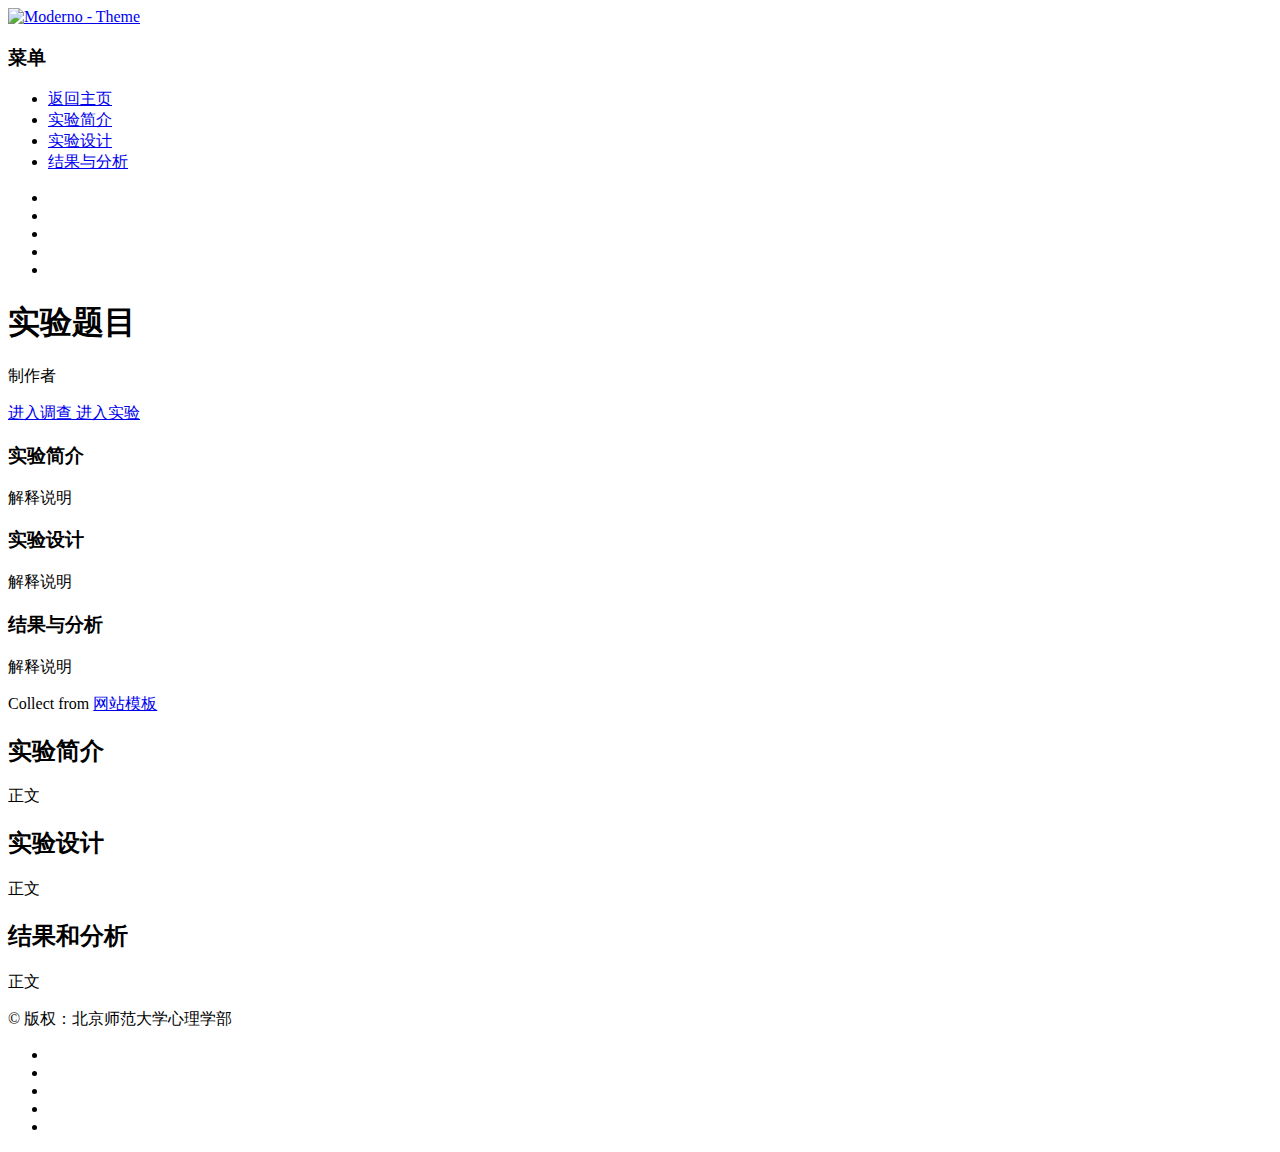
==== index.html @ a4812cb5 "Merge pull request #3 from bnu201611260210/master" ====
<!DOCTYPE html>

<html lang="en-us">
<head>
	<meta charset="utf-8">
	<meta name="viewport" content="width=device-width, initial-scale=1.0">
	<title>Moredno Html theme</title>

	<!-- Load fonts -->
	<link href='http://fonts.googleapis.com/css?family=Montserrat' rel='stylesheet' type='text/css'>
	<link href='http://fonts.googleapis.com/css?family=Lora' rel='stylesheet' type='text/css'>

	<!-- Load css styles -->
	<link rel="stylesheet" type="text/css" href="css/bootstrap.css" />
	<link rel="stylesheet" type="text/css" href="css/font-awesome.css" />
	<link rel="stylesheet" type="text/css" href="css/style.css" />

</head>
<body>
	<div class="jumbotron home home-fullscreen" id="home">
		<div class="mask"></div>
		<a href="#" class="logo">
			<img src="img/logo2.png" alt="Moderno - Theme">
		</a>
		<a href="" class="menu-toggle" id="nav-expander"><i class="fa fa-bars"></i></a>
		<!-- Offsite navigation -->
		<nav class="menu">
			<a href="#" class="close"><i class="fa fa-close"></i></a>
			<h3>菜单</h3>
			<ul class="nav">
				<li><a data-scroll href="#home">返回主页</a></li>
				<li><a data-scroll href="#services">实验简介</a></li>
				<li><a data-scroll href="#portfolio">实验设计</a></li>
				<li><a data-scroll href="#contact">结果与分析</a></li>
			</ul>
			<ul class="social-icons">
				<li><a href=""><i class="fa fa-facebook"></i></a></li>
				<li><a href=""><i class="fa fa-twitter"></i></a></li>
				<li><a href=""><i class="fa fa-dribbble"></i></a></li>
				<li><a href=""><i class="fa fa-behance"></i></a></li>
				<li><a href=""><i class="fa fa-pinterest"></i></a></li>
			</ul>
		</nav>
		<div class="container">
			<div class="header-info">
				<h1>实验题目</h1>
				<p>制作者</p>
				<a href="#" class="btn btn-primary">进入调查   </a>
				<a href="#" class="btn btn-primary">进入实验</a>
			</div>
		</div>
	</div>
	<!-- Services section start -->
	<section id="services">
		<div class="container">
			<div class="row">
				<div class="col-md-4">
					<div class="service-item">
						<div class="icon"><i class="fa fa-diamond"></i></div>
						<h3>实验简介</h3>
						<p>解释说明</p>
					</div>
				</div>
				<div class="col-md-4">
					<div class="service-item">
						<div class="icon"><i class="fa fa-gear"></i></div>
						<h3>实验设计</h3>
						<p>解释说明</p>
					</div>
				</div>
				<div class="col-md-4">
					<div class="service-item">
						<div class="icon"><i class="fa fa-life-ring"></i></div>
						<h3>结果与分析</h3>
						<p>解释说明</p>
					</div>
				</div>
			</div>
		</div>
	</section>
	<!-- Services section end -->
    <div class="copyrights">Collect from <a href="http://www.cssmoban.com/"  title="网站模板">网站模板</a></div>
	<!-- Portfolio section start -->
	<section id="portfolio" class="darker">
		<div class="container">
			<header>
				<h2>实验简介</h2>
				<p>正文</p>
			</header>
		</div>
	</section>
	<section id="portfolio" class="darker">
		<div class="container">
			<header>
				<h2>实验设计</h2>
				<p>正文</p>
			</header>
		</div>
	</section>
	<!-- Contact section start -->
	<section id="contact">
		<div class="container">
			<header>
				<h2>结果和分析</h2>
				<p>正文</p>
			</header>
		</div>
	</section>
	<!-- Contact section end -->
	<!-- Footer start -->
	<footer>
		<div class="container">
			<div class="row">
				<div class="col-md-8">
					<p>&copy; 版权：北京师范大学心理学部</a></p>
				</div>
				<div class="col-md-4">
					<ul class="social-icons">
						<li><a href=""><i class="fa fa-facebook"></i></a></li>
						<li><a href=""><i class="fa fa-twitter"></i></a></li>
						<li><a href=""><i class="fa fa-dribbble"></i></a></li>
						<li><a href=""><i class="fa fa-behance"></i></a></li>
						<li><a href=""><i class="fa fa-pinterest"></i></a></li>
					</ul>
				</div>
			</div>
		</div>
	</footer>
	<!-- Footer end  -->

	<!-- Load jQuery -->
	<script type="text/javascript" src="js/jquery-1.11.2.min.js"></script>

	<!-- Load Booststrap -->
	<script type="text/javascript" src="js/bootstrap.js"></script>

	<script type="text/javascript" src="js/smooth-scroll.js"></script>

	<!-- Load custom js for theme -->
	<script type="text/javascript" src="js/app.js"></script>
</body>
</html>
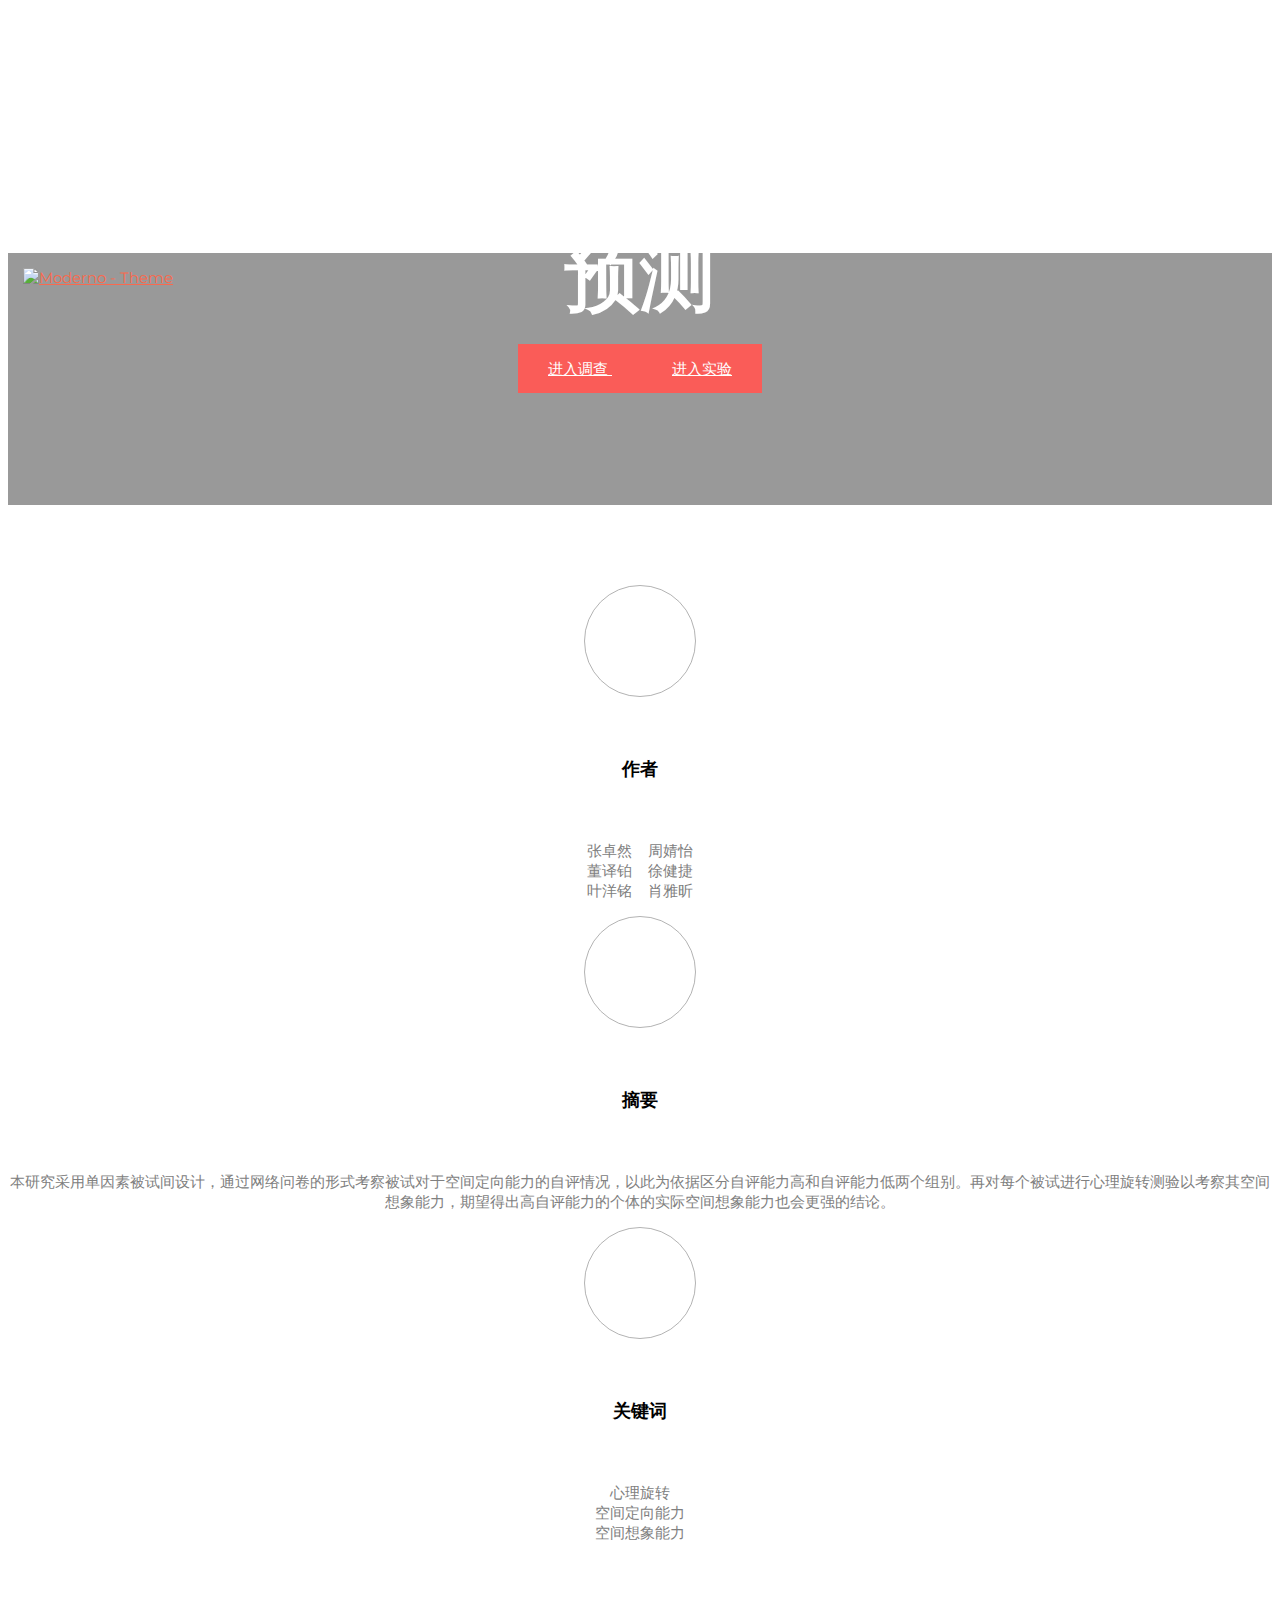
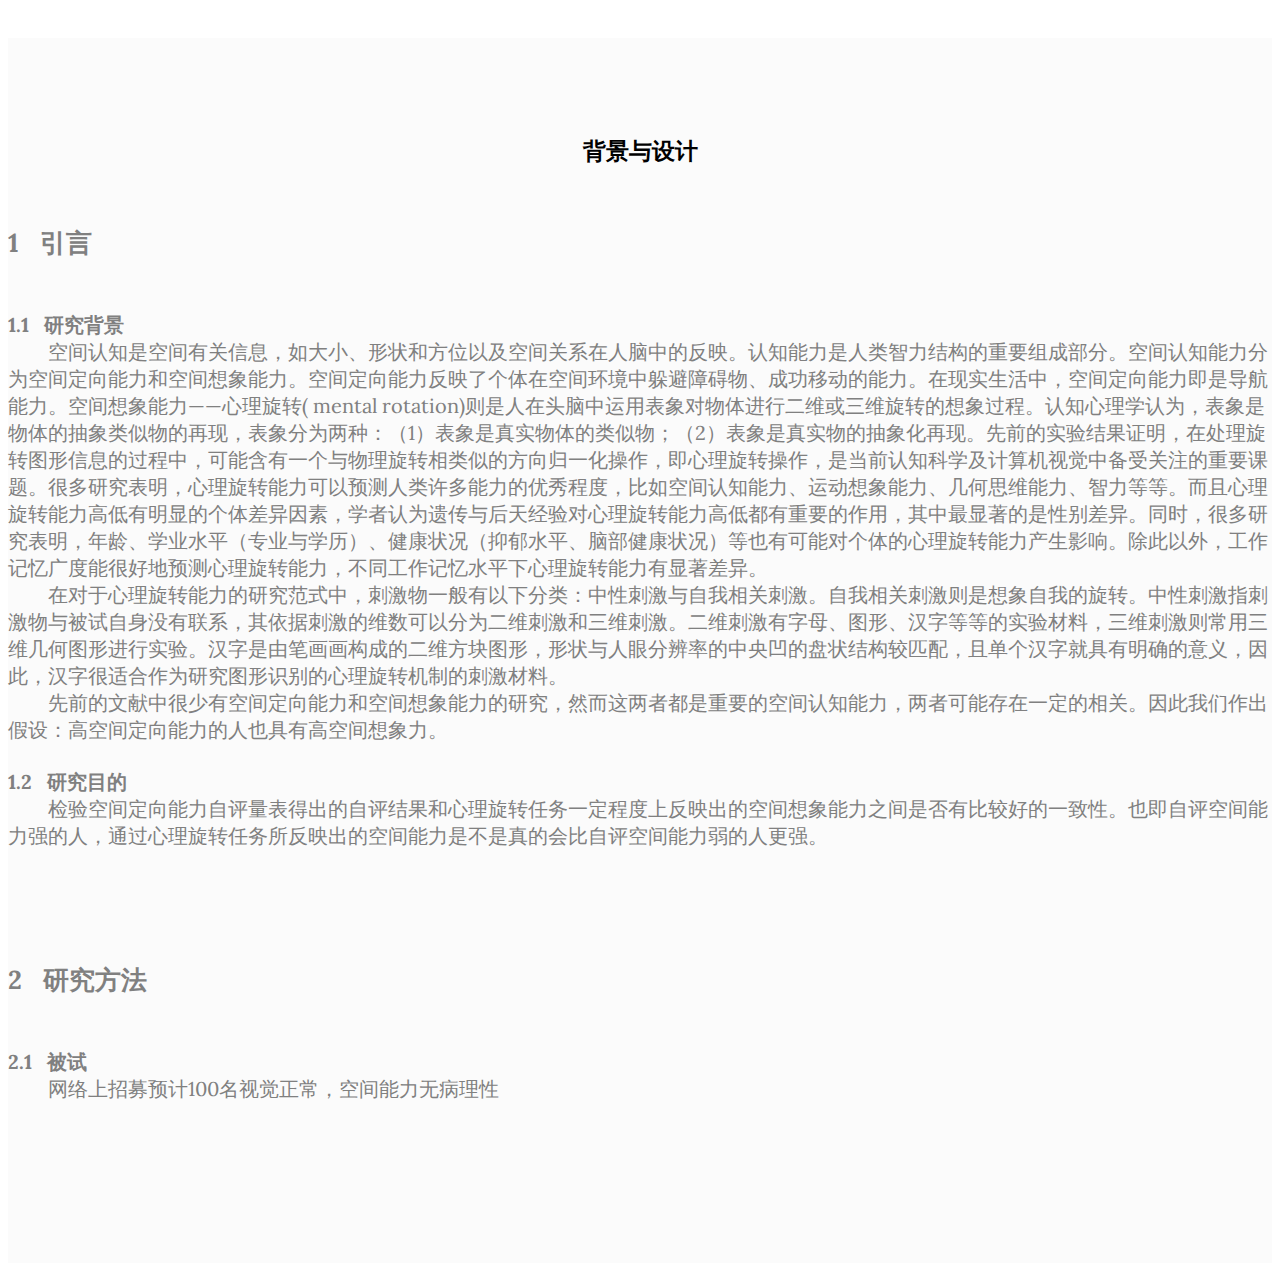
==== commit cc65c7de: "Update index.html" ====
--- a/index.html
+++ b/index.html
@@ -4,7 +4,7 @@
 <head>
 	<meta charset="utf-8">
 	<meta name="viewport" content="width=device-width, initial-scale=1.0">
-	<title>Moredno Html theme</title>
+	<title>空间定向能力自评对空间想象能力的预测</title>
 
 	<!-- Load fonts -->
 	<link href='http://fonts.googleapis.com/css?family=Montserrat' rel='stylesheet' type='text/css'>
@@ -29,8 +29,8 @@
 			<h3>菜单</h3>
 			<ul class="nav">
 				<li><a data-scroll href="#home">返回主页</a></li>
-				<li><a data-scroll href="#services">实验简介</a></li>
-				<li><a data-scroll href="#portfolio">实验设计</a></li>
+				<li><a data-scroll href="#services">基本信息</a></li>
+				<li><a data-scroll href="#portfolio">背景与设计</a></li>
 				<li><a data-scroll href="#contact">结果与分析</a></li>
 			</ul>
 			<ul class="social-icons">
@@ -43,10 +43,10 @@
 		</nav>
 		<div class="container">
 			<div class="header-info">
-				<h1>实验题目</h1>
-				<p>制作者</p>
-				<a href="#" class="btn btn-primary">进入调查   </a>
-				<a href="#" class="btn btn-primary">进入实验</a>
+				<h1>空间定向能力自评对空间想象能力的预测</h1>
+				<p></p>
+				<a href="https://bnupsych.asia.qualtrics.com/jfe/form/SV_4U7U4YOgWV1ZU0Z " class="btn btn-primary">进入调查   </a>
+				<a href="mentalrotationChinese1.9.iqx" class="btn btn-primary">进入实验</a>
 			</div>
 		</div>
 	</div>
@@ -57,22 +57,22 @@
 				<div class="col-md-4">
 					<div class="service-item">
 						<div class="icon"><i class="fa fa-diamond"></i></div>
-						<h3>实验简介</h3>
-						<p>解释说明</p>
+						<h3>作者</h3>
+						<p>张卓然 &nbsp;&nbsp;&nbsp;周婧怡</br>董译铂 &nbsp;&nbsp;&nbsp;徐健捷</br>叶洋铭 &nbsp;&nbsp;&nbsp;肖雅昕</p>
 					</div>
 				</div>
 				<div class="col-md-4">
 					<div class="service-item">
 						<div class="icon"><i class="fa fa-gear"></i></div>
-						<h3>实验设计</h3>
-						<p>解释说明</p>
+						<h3>摘要</h3>
+						<p>本研究采用单因素被试间设计，通过网络问卷的形式考察被试对于空间定向能力的自评情况，以此为依据区分自评能力高和自评能力低两个组别。再对每个被试进行心理旋转测验以考察其空间想象能力，期望得出高自评能力的个体的实际空间想象能力也会更强的结论。</p>
 					</div>
 				</div>
 				<div class="col-md-4">
 					<div class="service-item">
 						<div class="icon"><i class="fa fa-life-ring"></i></div>
-						<h3>结果与分析</h3>
-						<p>解释说明</p>
+						<h3>关键词</h3>
+						<p>心理旋转</br>空间定向能力</br>空间想象能力</p>
 					</div>
 				</div>
 			</div>
@@ -84,59 +84,18 @@
 	<section id="portfolio" class="darker">
 		<div class="container">
 			<header>
-				<h2>实验简介</h2>
-				<p>正文</p>
+				<h2>背景与设计</h2>
+				<p align=left style="font-size:26px"><strong><br/>1 &nbsp;&nbsp;引言</strong></br></p>
+				<p align=left style="font-size:20px"><strong><br/>1.1 &nbsp;&nbsp;研究背景</strong></br>
+					&nbsp;&nbsp;&nbsp;&nbsp;&nbsp;&nbsp;&nbsp;&nbsp;空间认知是空间有关信息，如大小、形状和方位以及空间关系在人脑中的反映。认知能力是人类智力结构的重要组成部分。空间认知能力分为空间定向能力和空间想象能力。空间定向能力反映了个体在空间环境中躲避障碍物、成功移动的能力。在现实生活中，空间定向能力即是导航能力。空间想象能力——心理旋转( mental rotation)则是人在头脑中运用表象对物体进行二维或三维旋转的想象过程。认知心理学认为，表象是物体的抽象类似物的再现，表象分为两种：（1）表象是真实物体的类似物；（2）表象是真实物的抽象化再现。先前的实验结果证明，在处理旋转图形信息的过程中，可能含有一个与物理旋转相类似的方向归一化操作，即心理旋转操作，是当前认知科学及计算机视觉中备受关注的重要课题。很多研究表明，心理旋转能力可以预测人类许多能力的优秀程度，比如空间认知能力、运动想象能力、几何思维能力、智力等等。而且心理旋转能力高低有明显的个体差异因素，学者认为遗传与后天经验对心理旋转能力高低都有重要的作用，其中最显著的是性别差异。同时，很多研究表明，年龄、学业水平（专业与学历）、健康状况（抑郁水平、脑部健康状况）等也有可能对个体的心理旋转能力产生影响。除此以外，工作记忆广度能很好地预测心理旋转能力，不同工作记忆水平下心理旋转能力有显著差异。</br>
+					&nbsp;&nbsp;&nbsp;&nbsp;&nbsp;&nbsp;&nbsp;&nbsp;在对于心理旋转能力的研究范式中，刺激物一般有以下分类：中性刺激与自我相关刺激。自我相关刺激则是想象自我的旋转。中性刺激指刺激物与被试自身没有联系，其依据刺激的维数可以分为二维刺激和三维刺激。二维刺激有字母、图形、汉字等等的实验材料，三维刺激则常用三维几何图形进行实验。汉字是由笔画画构成的二维方块图形，形状与人眼分辨率的中央凹的盘状结构较匹配，且单个汉字就具有明确的意义，因此，汉字很适合作为研究图形识别的心理旋转机制的刺激材料。</br>
+					&nbsp;&nbsp;&nbsp;&nbsp;&nbsp;&nbsp;&nbsp;&nbsp;先前的文献中很少有空间定向能力和空间想象能力的研究，然而这两者都是重要的空间认知能力，两者可能存在一定的相关。因此我们作出假设：高空间定向能力的人也具有高空间想象力。</br>
+					<strong><br/>1.2 &nbsp;&nbsp;研究目的</strong><br/>
+					&nbsp;&nbsp;&nbsp;&nbsp;&nbsp;&nbsp;&nbsp;&nbsp;检验空间定向能力自评量表得出的自评结果和心理旋转任务一定程度上反映出的空间想象能力之间是否有比较好的一致性。也即自评空间能力强的人，通过心理旋转任务所反映出的空间能力是不是真的会比自评空间能力弱的人更强。
+				</p>
 			</header>
-		</div>
-	</section>
-	<section id="portfolio" class="darker">
-		<div class="container">
 			<header>
-				<h2>实验设计</h2>
-				<p>正文</p>
-			</header>
-		</div>
-	</section>
-	<!-- Contact section start -->
-	<section id="contact">
-		<div class="container">
-			<header>
-				<h2>结果和分析</h2>
-				<p>正文</p>
-			</header>
-		</div>
-	</section>
-	<!-- Contact section end -->
-	<!-- Footer start -->
-	<footer>
-		<div class="container">
-			<div class="row">
-				<div class="col-md-8">
-					<p>&copy; 版权：北京师范大学心理学部</a></p>
-				</div>
-				<div class="col-md-4">
-					<ul class="social-icons">
-						<li><a href=""><i class="fa fa-facebook"></i></a></li>
-						<li><a href=""><i class="fa fa-twitter"></i></a></li>
-						<li><a href=""><i class="fa fa-dribbble"></i></a></li>
-						<li><a href=""><i class="fa fa-behance"></i></a></li>
-						<li><a href=""><i class="fa fa-pinterest"></i></a></li>
-					</ul>
-				</div>
-			</div>
-		</div>
-	</footer>
-	<!-- Footer end  -->
-
-	<!-- Load jQuery -->
-	<script type="text/javascript" src="js/jquery-1.11.2.min.js"></script>
-
-	<!-- Load Booststrap -->
-	<script type="text/javascript" src="js/bootstrap.js"></script>
-
-	<script type="text/javascript" src="js/smooth-scroll.js"></script>
-
-	<!-- Load custom js for theme -->
-	<script type="text/javascript" src="js/app.js"></script>
-</body>
-</html>
+				<p align=left style="font-size:26px"><strong><br/>2 &nbsp;&nbsp;研究方法</strong></br></p>
+				<p align=left style="font-size:20px">
+					<strong><br/>2.1 &nbsp;&nbsp;被试</strong><br/>
+					&nbsp;&nbsp;&nbsp;&nbsp;&nbsp;&nbsp;&nbsp;&nbsp;网络上招募预计100名视觉正常，空间能力无病理性
--- a/css/style.css
+++ b/css/style.css
@@ -0,0 +1,411 @@
+
+body{
+	font-family: 'Montserrat', sans-serif;
+	font-size: 15px;
+}
+
+p, input, textarea{
+	font-family: 'Lora', serif;
+}
+
+/****************
+SECTION
+*****************/
+section{
+	background-color: #fff;
+	padding: 80px 0;
+}
+
+section.darker{
+	background-color: #fbfbfb;
+}
+
+section header{
+	text-align: center;
+	margin-bottom: 80px;
+}
+
+p{
+	color: #808080;
+}
+
+address{
+	margin-bottom: 50px;
+}
+
+address span{
+	margin-top:0;
+	margin-bottom: 25px;
+	font-size: 20px;
+	display: block;
+}
+.copyrights{
+	text-indent:-9999px;
+	height:0;
+	line-height:0;
+	font-size:0;
+	overflow:hidden;
+}
+a{
+	color: #fa694e;
+}
+
+a:hover,
+a:focus{
+	color: #FA4B2A;
+}
+
+.logo{
+	position: absolute;
+	left: 15px;
+	top: 15px;
+}
+
+.menu-toggle{
+	position: absolute;
+	right: 15px;
+	top: 15px;
+	font-size: 30px;
+	color: #fff;
+}
+
+.menu{
+	width: 300px;
+	display: block;
+	background: #333;
+	height: 100%;
+	top: 0;
+	right: -300px;
+	position: fixed;
+	z-index: 100;
+	text-align: center;
+	transition: right 0.4s;
+}
+
+.menu.nav-expanded{
+	right: 0;
+}
+
+.menu .close{
+	color: #fff;
+	margin-right: 10px;
+	margin-top:10px;
+}
+
+.menu h3{
+	margin-top:50px;
+	text-transform: uppercase;
+}
+
+.menu .nav{
+	padding: 0;
+}
+
+.menu .nav > li > a{
+	color: #fff;
+}
+
+.menu .nav > li > a:hover,
+.menu .nav > li > a:focus{
+	background: transparent;
+	color: #fa694e;
+}
+
+.menu .social-icons{
+	margin-top: 50px;
+	width: 80%;
+	margin-right: auto;
+	margin-left: auto;
+}
+
+.menu .social-icons li{
+	margin-right: 10px;
+	float: none;
+	display: inline-block;
+}
+
+.menu .social-icons li:last-child{
+	margin-right: 0;
+}
+
+.menu .social-icons > li > a{
+	width: 30px;
+	height: 30px;
+	line-height: 30px;
+}
+
+
+.jumbotron{
+	text-align: center;
+	position: relative;
+	background: url('../img/bg.jpg');
+	background-size: cover;
+	color: #fff;
+}
+
+.jumbotron .mask{
+	position: absolute;
+	display: block;
+	top: 0;
+	left: 0;
+	width: 100%;
+	height: 100%;
+	background: #333;
+	opacity: 0.5;
+}
+
+.jumbotron p{
+	color: #fff;
+}
+
+.jumbotron .container{
+	margin-top: 20%;
+}
+
+.jumbotron h1{
+	text-transform: uppercase;
+	margin-bottom: 30px;
+}
+
+.header-info{
+	position: relative;
+	top: 50%;
+	-webkit-transform: translateY(-50%);
+	transform: translateY(-50%);
+}
+
+/***
+SERVICES
+****/
+.service-item{
+	text-align: center;
+}
+
+.service-item .icon{
+	border: 1px #b3b3b3 solid;
+	margin: 0 auto;
+	border-radius: 100%;
+	width: 110px;
+	height: 110px;
+	display: block;
+	margin-bottom: 60px;
+}
+
+.service-item .icon i{
+	line-height: 110px;
+	font-size: 45px;
+	color: #fa694e;
+}
+
+.service-item .icon:hover{
+	background-color: #fa694e;
+	border-color: #fa694e;
+}
+
+.service-item .icon:hover i{
+	color: #fff;
+}
+.service-item h3{
+	margin-bottom: 60px;
+}
+
+.service-item .icon .icon-pen{
+	background: url('img/icon/pen.png');
+}
+
+/****
+PORTFOLIO
+*****/
+.project{
+	border: 1px solid #808080;
+	margin-bottom: 70px;
+}
+
+.project .project-info h3{
+	margin-top: 50px;
+}
+
+.project .project-info p{
+	padding-right: 30px;
+	margin:30px 0;
+}
+
+.project .project-info .close{
+	position: absolute;
+	right: 20px;
+	top:10px;
+	width: 20px;
+	height: 20px;
+	font-size: 40px;
+	color: #808080
+}
+
+.portfolio-item{
+	position: relative;
+	margin-bottom: 30px;
+}
+
+.portfolio-item .mask{
+	position: absolute;
+	top:0;
+	left: 15px;
+	right: 15px;
+	height: 100%;
+	transition: all 0.4s;
+	background: rgba(0,0,0, 0.5);
+	opacity: 0;
+}
+
+.portfolio-item .mask i{
+	position: absolute;
+	top: 50%;
+	left: 50%;
+	margin-top:-25px;
+	margin-left: -25px;
+	width: 50px;
+	height: 50px;
+	color: #fff;
+	background-color: #fa694e;
+	text-align: center;
+	line-height: 50px;
+	font-size: 30px;
+}
+
+.portfolio-item:hover .mask{
+	opacity: 1;
+}
+
+.map-wrapper{
+	position: relative;
+}
+
+.map-wrapper .marker{
+	position: absolute;
+	margin-top: -55px;
+	margin-left: -130px;
+	top: 50%;
+	left: 50%;
+	width: 260px;
+	height: 110px;
+	background: #333;
+	color: #fa694e;
+	border-radius: 5px;
+	font-size: 20px;
+	line-height: 110px;
+	text-align: center;
+}
+
+.map-wrapper .marker span:after{
+	content: "";
+	position: absolute;
+	bottom: -15px;
+	left: 50%;
+	margin-left: -10px;
+	width: 20px;
+	height: 15px;
+	text-align: center;
+	border-top: 12px solid #333;
+	border-left: 15px outset transparent;
+	border-right: 15px outset transparent;
+}
+
+.map-canvas{
+	margin-bottom: 70px;
+	background: #ddd;
+	width: 100%;
+	height: 300px;
+}
+
+.btn{
+	padding: 15px 30px;
+	border-radius: 0;
+	-webkit-transition: border-color 0.4s, color 0.4s;
+	transition: border-color 0.4s, color 0.4s;
+}
+
+.btn-primary{
+	background: #fa5c58;
+	border-width: 2px;
+	color: #fff;
+	border-color: #fa5c58;
+}
+
+.btn-primary:hover,
+.btn-primary:focus{
+	background: #fff;
+	color: #fa5c58;
+	border-color: #fe4a46;
+}
+
+
+/*******************************
+FORMS
+********************************/
+form{
+	margin-bottom: 70px;
+
+}
+
+.form-group .btn{
+	width: 100%;
+	text-transform: uppercase;
+}
+.form-control{
+	padding: 17px 25px;
+	font-size: 15px;
+	height: auto;
+	border-radius: 0;
+	background: #f1f4f7;
+	border: none;
+	-webkit-box-shadow: none;
+	box-shadow: none;
+	-webkit-transition: all 0.5;
+	transition: all 0.5s;
+	border: 1px solid #fff;
+}
+
+.form-control:focus{
+	border: 1px solid #454554;
+	-webkit-box-shadow: none;
+	box-shadow: none;
+}
+
+footer{
+	padding: 75px 0;
+	background-color: #333;
+	color: #fff;
+}
+
+footer p{
+	color: #fff;
+}
+
+ul.social-icons{
+	list-style: none;
+	padding: 0;
+}
+
+ul.social-icons > li{
+	float: left;
+	margin-right: 25px;
+}
+
+ul.social-icons > li > a{
+	color: #333;
+	width: 38px;
+	height: 38px;
+	line-height: 38px;
+	border-radius: 100%;
+	background: #fff;
+	display: block;
+	text-align: center;
+}
+
+
+@media screen and (min-width: 768px){
+
+	.jumbotron h1,
+	.jumbotron .h1 {
+		font-size: 75px;
+	}
+}
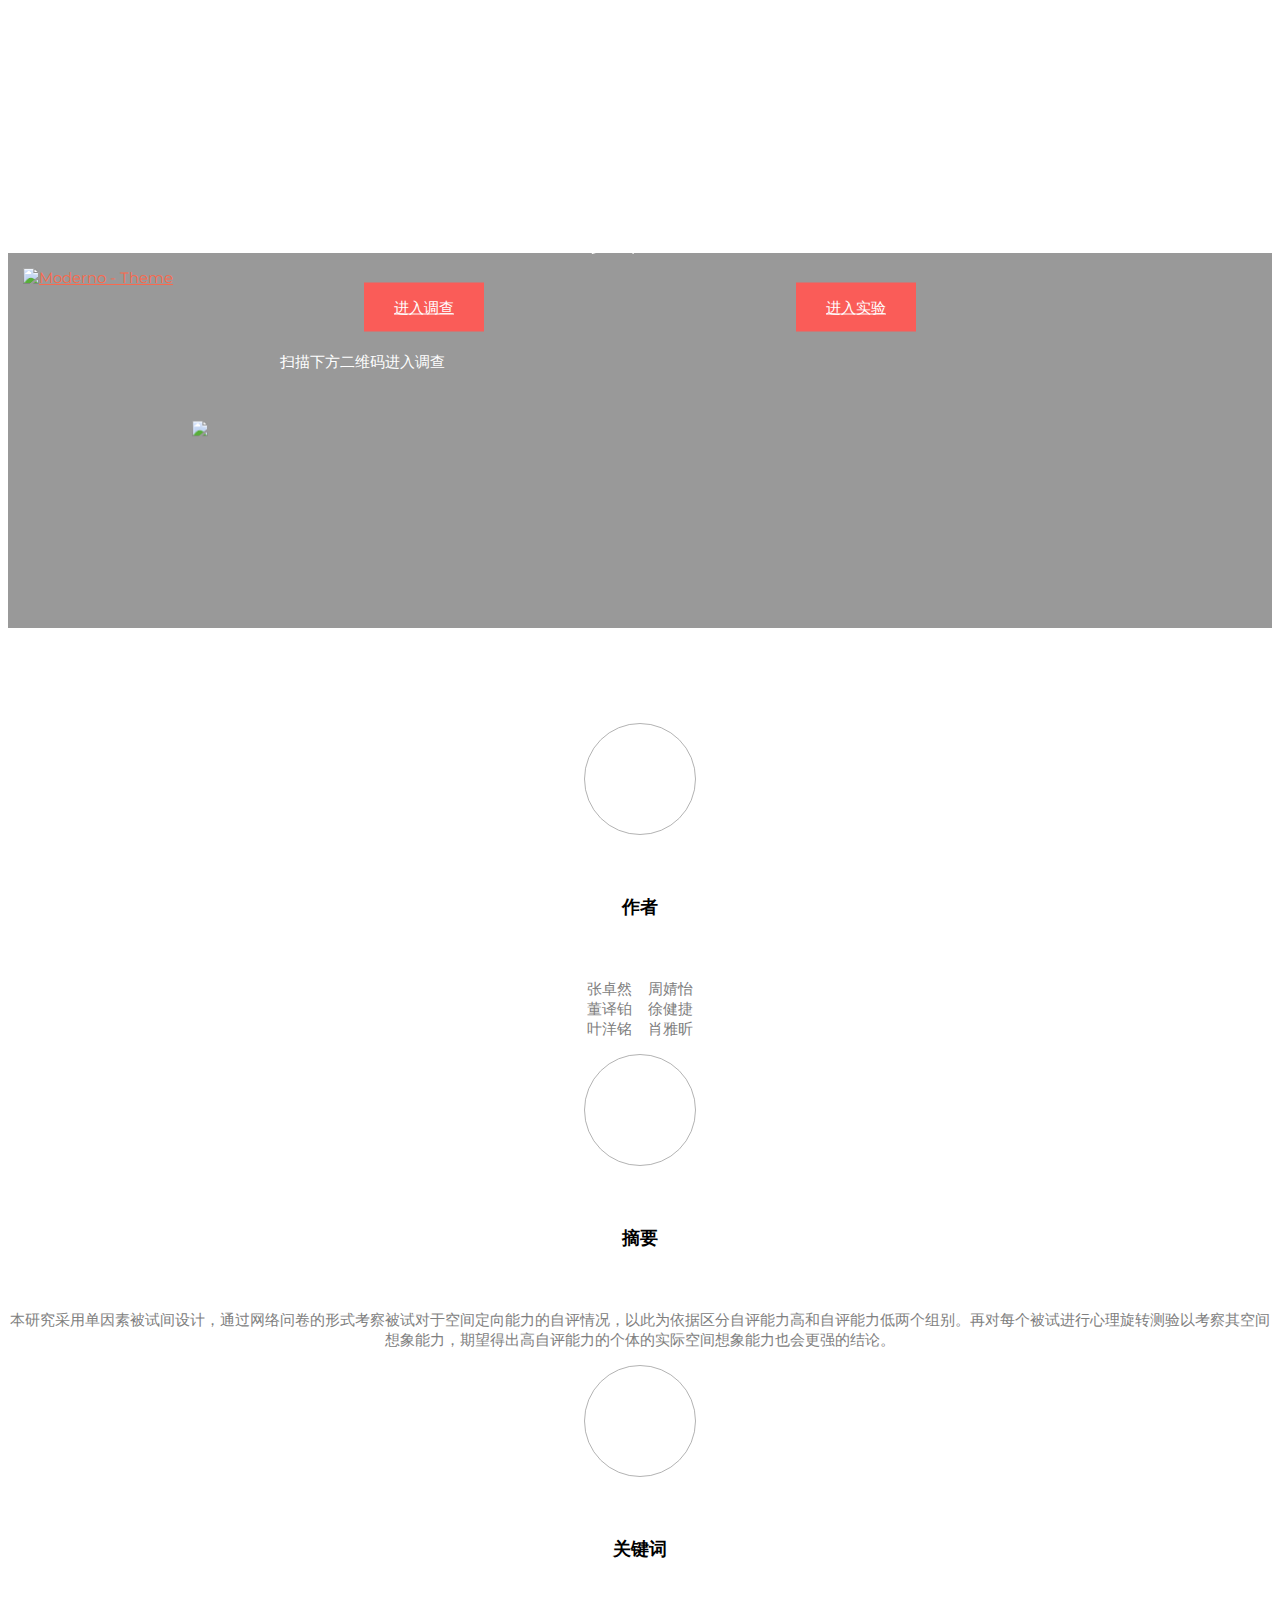
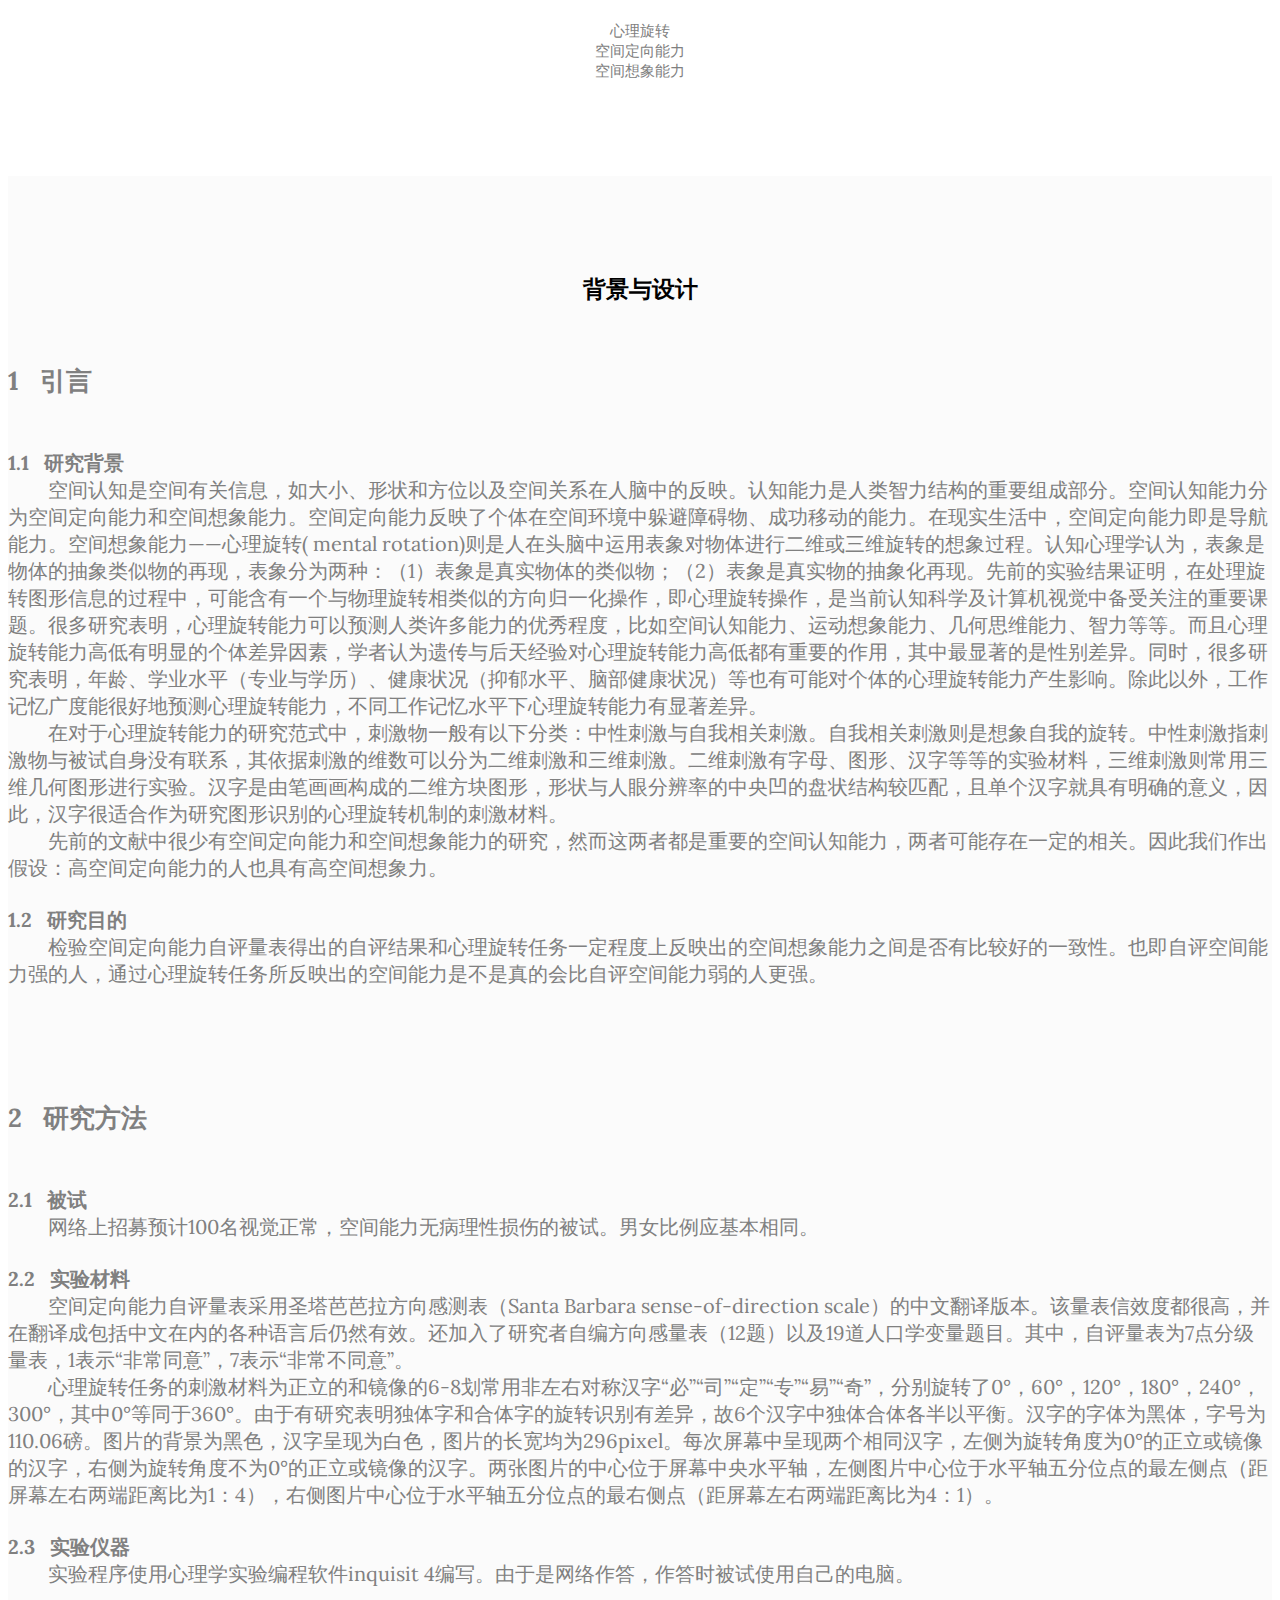
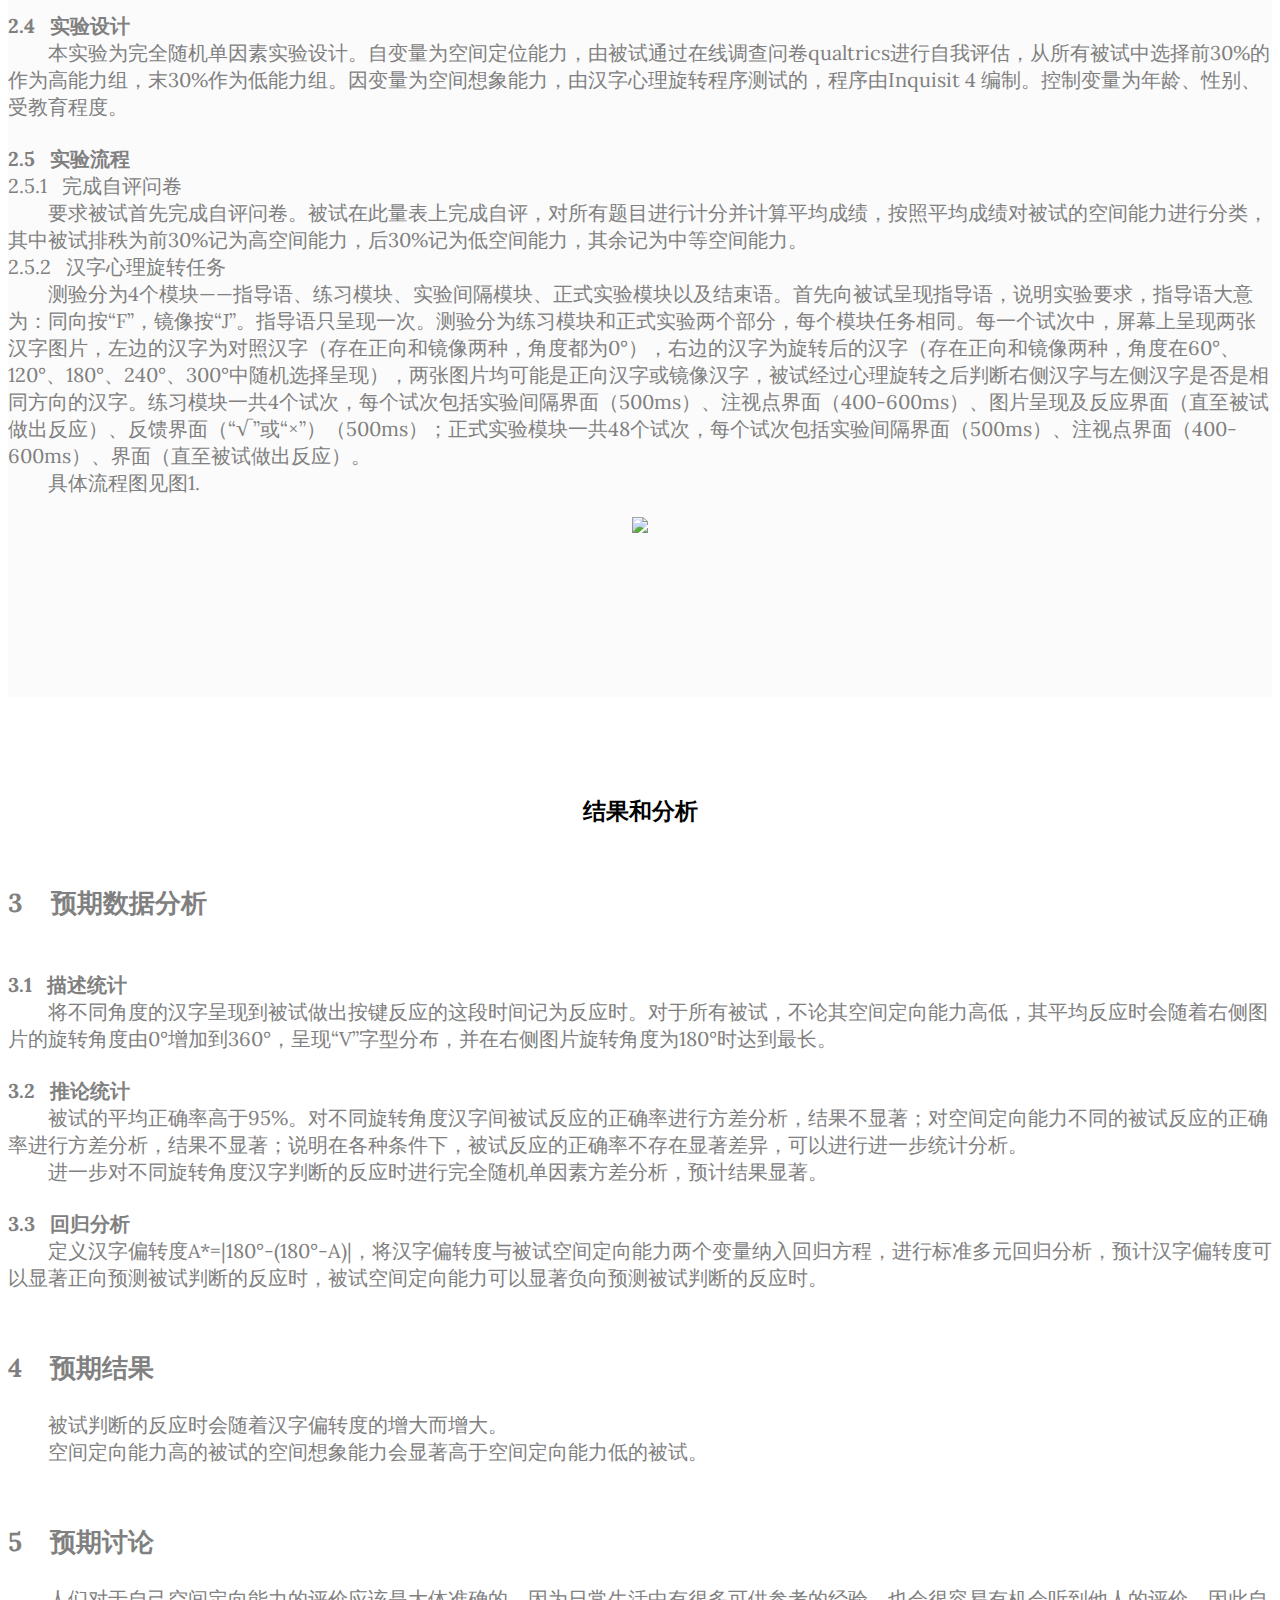
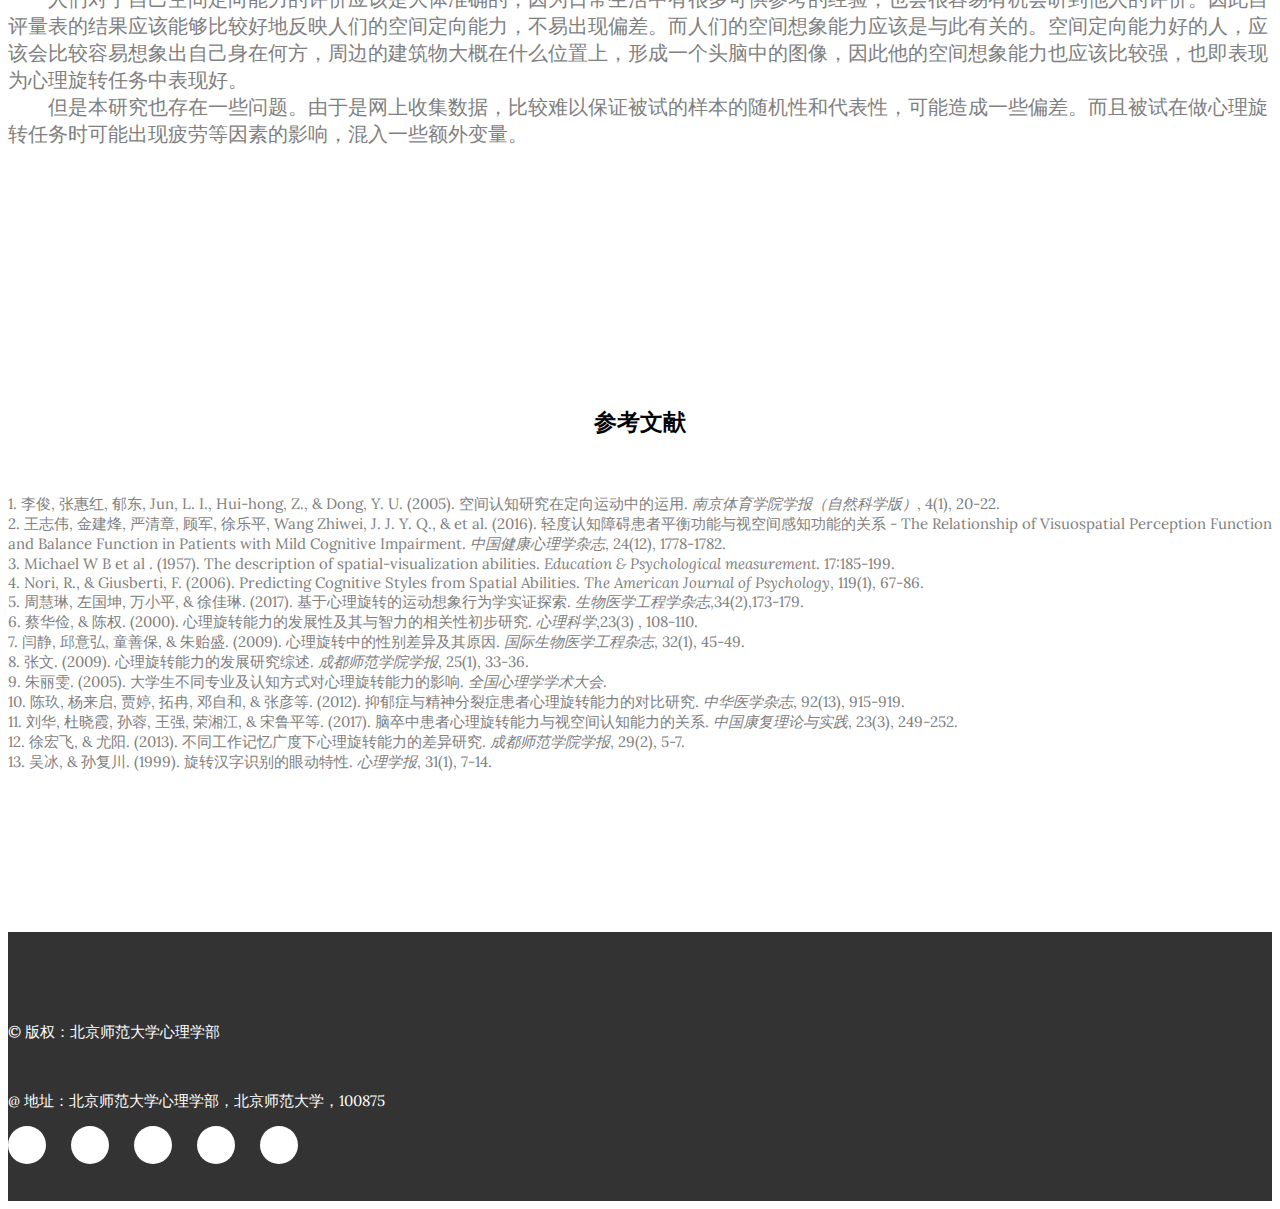
==== commit f8fe7ddf: "Update index.html" ====
--- a/index.html
+++ b/index.html
@@ -45,8 +45,19 @@
 			<div class="header-info">
 				<h1>空间定向能力自评对空间想象能力的预测</h1>
 				<p></p>
-				<a href="https://bnupsych.asia.qualtrics.com/jfe/form/SV_4U7U4YOgWV1ZU0Z " class="btn btn-primary">进入调查   </a>
-				<a href="mentalrotationChinese1.9.iqx" class="btn btn-primary">进入实验</a>
+				<a href="https://bnupsych.asia.qualtrics.com/jfe/form/SV_4U7U4YOgWV1ZU0Z " class="btn btn-primary">进入调查</a>
+				&nbsp;&nbsp;&nbsp;&nbsp;&nbsp;&nbsp;&nbsp;&nbsp;&nbsp;&nbsp;&nbsp;&nbsp;&nbsp;&nbsp;&nbsp;&nbsp;&nbsp;&nbsp;&nbsp;&nbsp;&nbsp;&nbsp;&nbsp;&nbsp;
+				&nbsp;&nbsp;&nbsp;&nbsp;&nbsp;&nbsp;&nbsp;&nbsp;&nbsp;&nbsp;&nbsp;&nbsp;&nbsp;&nbsp;&nbsp;&nbsp;&nbsp;&nbsp;&nbsp;&nbsp;
+				&nbsp;&nbsp;&nbsp;&nbsp;&nbsp;&nbsp;&nbsp;&nbsp;&nbsp;&nbsp;&nbsp;&nbsp;&nbsp;&nbsp;&nbsp;&nbsp;&nbsp;&nbsp;&nbsp;&nbsp;
+				&nbsp;&nbsp;&nbsp;&nbsp;&nbsp;&nbsp;&nbsp;&nbsp;&nbsp;&nbsp;<a href="http://research.millisecond.com/weicong1203/mentalrotationchinese1.9.web" class="btn btn-primary">进入实验</a>
+			</br>
+			</br>
+			<p align=left style="font-size:15px">&nbsp;&nbsp;&nbsp;&nbsp;&nbsp;&nbsp;&nbsp;&nbsp;&nbsp;&nbsp;&nbsp;&nbsp;&nbsp;&nbsp;&nbsp;&nbsp;&nbsp;&nbsp;&nbsp;&nbsp;&nbsp;&nbsp;&nbsp;&nbsp;
+			&nbsp;&nbsp;&nbsp;&nbsp;&nbsp;&nbsp;&nbsp;&nbsp;&nbsp;&nbsp;&nbsp;&nbsp;&nbsp;&nbsp;&nbsp;&nbsp;&nbsp;&nbsp;&nbsp;&nbsp;
+			&nbsp;&nbsp;&nbsp;&nbsp;&nbsp;&nbsp;&nbsp;&nbsp;&nbsp;&nbsp;&nbsp;&nbsp;&nbsp;&nbsp;&nbsp;&nbsp;&nbsp;&nbsp;&nbsp;&nbsp;&nbsp;&nbsp;扫描下方二维码进入调查</p></br>
+				<p align=left>&nbsp;&nbsp;&nbsp;&nbsp;&nbsp;&nbsp;&nbsp;&nbsp;&nbsp;&nbsp;&nbsp;&nbsp;&nbsp;&nbsp;&nbsp;&nbsp;&nbsp;&nbsp;&nbsp;&nbsp;&nbsp;&nbsp;&nbsp;&nbsp;
+				&nbsp;&nbsp;&nbsp;&nbsp;&nbsp;&nbsp;&nbsp;&nbsp;&nbsp;&nbsp;&nbsp;&nbsp;&nbsp;&nbsp;&nbsp;&nbsp;&nbsp;&nbsp;&nbsp;&nbsp;
+				<img src="img/erweima.png" ></p>
 			</div>
 		</div>
 	</div>
@@ -98,4 +109,111 @@
 				<p align=left style="font-size:26px"><strong><br/>2 &nbsp;&nbsp;研究方法</strong></br></p>
 				<p align=left style="font-size:20px">
 					<strong><br/>2.1 &nbsp;&nbsp;被试</strong><br/>
-					&nbsp;&nbsp;&nbsp;&nbsp;&nbsp;&nbsp;&nbsp;&nbsp;网络上招募预计100名视觉正常，空间能力无病理性
+					&nbsp;&nbsp;&nbsp;&nbsp;&nbsp;&nbsp;&nbsp;&nbsp;网络上招募预计100名视觉正常，空间能力无病理性损伤的被试。男女比例应基本相同。</br>
+					<strong><br/>2.2 &nbsp;&nbsp;实验材料</strong><br/>
+					&nbsp;&nbsp;&nbsp;&nbsp;&nbsp;&nbsp;&nbsp;&nbsp;空间定向能力自评量表采用圣塔芭芭拉方向感测表（Santa Barbara sense-of-direction scale）的中文翻译版本。该量表信效度都很高，并在翻译成包括中文在内的各种语言后仍然有效。还加入了研究者自编方向感量表（12题）以及19道人口学变量题目。其中，自评量表为7点分级量表，1表示“非常同意”，7表示“非常不同意”。</br>
+					&nbsp;&nbsp;&nbsp;&nbsp;&nbsp;&nbsp;&nbsp;&nbsp;心理旋转任务的刺激材料为正立的和镜像的6-8划常用非左右对称汉字“必”“司”“定”“专”“易”“奇”，分别旋转了0°，60°，120°，180°，240°，300°，其中0°等同于360°。由于有研究表明独体字和合体字的旋转识别有差异，故6个汉字中独体合体各半以平衡。汉字的字体为黑体，字号为110.06磅。图片的背景为黑色，汉字呈现为白色，图片的长宽均为296pixel。每次屏幕中呈现两个相同汉字，左侧为旋转角度为0°的正立或镜像的汉字，右侧为旋转角度不为0°的正立或镜像的汉字。两张图片的中心位于屏幕中央水平轴，左侧图片中心位于水平轴五分位点的最左侧点（距屏幕左右两端距离比为1：4），右侧图片中心位于水平轴五分位点的最右侧点（距屏幕左右两端距离比为4：1）。</br>
+					<strong><br/>2.3 &nbsp;&nbsp;实验仪器</strong><br/>
+					&nbsp;&nbsp;&nbsp;&nbsp;&nbsp;&nbsp;&nbsp;&nbsp;实验程序使用心理学实验编程软件inquisit 4编写。由于是网络作答，作答时被试使用自己的电脑。</br>
+					<strong><br/>2.4 &nbsp;&nbsp;实验设计</strong><br/>
+					&nbsp;&nbsp;&nbsp;&nbsp;&nbsp;&nbsp;&nbsp;&nbsp;本实验为完全随机单因素实验设计。自变量为空间定位能力，由被试通过在线调查问卷qualtrics进行自我评估，从所有被试中选择前30%的作为高能力组，末30%作为低能力组。因变量为空间想象能力，由汉字心理旋转程序测试的，程序由Inquisit 4 编制。控制变量为年龄、性别、受教育程度。</br>
+					<strong><br/>2.5 &nbsp;&nbsp;实验流程</strong><br/>
+					2.5.1 &nbsp;&nbsp;完成自评问卷<br/>
+					&nbsp;&nbsp;&nbsp;&nbsp;&nbsp;&nbsp;&nbsp;&nbsp;要求被试首先完成自评问卷。被试在此量表上完成自评，对所有题目进行计分并计算平均成绩，按照平均成绩对被试的空间能力进行分类，其中被试排秩为前30%记为高空间能力，后30%记为低空间能力，其余记为中等空间能力。</br>
+					2.5.2 &nbsp;&nbsp;汉字心理旋转任务<br/>
+					&nbsp;&nbsp;&nbsp;&nbsp;&nbsp;&nbsp;&nbsp;&nbsp;测验分为4个模块——指导语、练习模块、实验间隔模块、正式实验模块以及结束语。首先向被试呈现指导语，说明实验要求，指导语大意为：同向按“F”，镜像按“J”。指导语只呈现一次。测验分为练习模块和正式实验两个部分，每个模块任务相同。每一个试次中，屏幕上呈现两张汉字图片，左边的汉字为对照汉字（存在正向和镜像两种，角度都为0°），右边的汉字为旋转后的汉字（存在正向和镜像两种，角度在60°、120°、180°、240°、300°中随机选择呈现），两张图片均可能是正向汉字或镜像汉字，被试经过心理旋转之后判断右侧汉字与左侧汉字是否是相同方向的汉字。练习模块一共4个试次，每个试次包括实验间隔界面（500ms）、注视点界面（400-600ms）、图片呈现及反应界面（直至被试做出反应）、反馈界面（“√”或“×”）（500ms）；正式实验模块一共48个试次，每个试次包括实验间隔界面（500ms）、注视点界面（400-600ms）、界面（直至被试做出反应）。</br>
+					&nbsp;&nbsp;&nbsp;&nbsp;&nbsp;&nbsp;&nbsp;&nbsp;具体流程图见图1.</br>
+					<div style="text-align:center"><img src="img/liucheng.png"  /></div>
+				</p>
+			</header>
+		</div>
+	</section>
+
+	<!-- Contact section start -->
+	<section id="contact">
+		<div class="container">
+			<header>
+				<h2>结果和分析</h2>
+				<p align=left style="font-size:26px"><strong><br/>3 &nbsp;&nbsp; 预期数据分析</strong></br></p>
+				<p align=left style="font-size:20px">
+				<strong><br/>3.1 &nbsp;&nbsp;描述统计</strong><br/>
+				&nbsp;&nbsp;&nbsp;&nbsp;&nbsp;&nbsp;&nbsp;&nbsp;将不同角度的汉字呈现到被试做出按键反应的这段时间记为反应时。对于所有被试，不论其空间定向能力高低，其平均反应时会随着右侧图片的旋转角度由0°增加到360°，呈现“V”字型分布，并在右侧图片旋转角度为180°时达到最长。</br>
+				<strong><br/>3.2 &nbsp;&nbsp;推论统计</strong><br/>
+				&nbsp;&nbsp;&nbsp;&nbsp;&nbsp;&nbsp;&nbsp;&nbsp;被试的平均正确率高于95%。对不同旋转角度汉字间被试反应的正确率进行方差分析，结果不显著；对空间定向能力不同的被试反应的正确率进行方差分析，结果不显著；说明在各种条件下，被试反应的正确率不存在显著差异，可以进行进一步统计分析。</br>
+				&nbsp;&nbsp;&nbsp;&nbsp;&nbsp;&nbsp;&nbsp;&nbsp;进一步对不同旋转角度汉字判断的反应时进行完全随机单因素方差分析，预计结果显著。</br>
+				<strong><br/>3.3 &nbsp;&nbsp;回归分析</strong><br/>
+				&nbsp;&nbsp;&nbsp;&nbsp;&nbsp;&nbsp;&nbsp;&nbsp;定义汉字偏转度A*=|180°-(180°-A)|，将汉字偏转度与被试空间定向能力两个变量纳入回归方程，进行标准多元回归分析，预计汉字偏转度可以显著正向预测被试判断的反应时，被试空间定向能力可以显著负向预测被试判断的反应时。</br>
+				</p>
+				<p align=left style="font-size:26px"><strong><br/>4 &nbsp;&nbsp; 预期结果</strong></br></p>
+				<p align=left style="font-size:20px">
+				&nbsp;&nbsp;&nbsp;&nbsp;&nbsp;&nbsp;&nbsp;&nbsp;被试判断的反应时会随着汉字偏转度的增大而增大。</br>
+				&nbsp;&nbsp;&nbsp;&nbsp;&nbsp;&nbsp;&nbsp;&nbsp;空间定向能力高的被试的空间想象能力会显著高于空间定向能力低的被试。</br>
+				</p>
+				<p align=left style="font-size:26px"><strong><br/>5 &nbsp;&nbsp; 预期讨论</strong></br></p>
+				<p align=left style="font-size:20px">
+				&nbsp;&nbsp;&nbsp;&nbsp;&nbsp;&nbsp;&nbsp;&nbsp;人们对于自己空间定向能力的评价应该是大体准确的，因为日常生活中有很多可供参考的经验，也会很容易有机会听到他人的评价。因此自评量表的结果应该能够比较好地反映人们的空间定向能力，不易出现偏差。而人们的空间想象能力应该是与此有关的。空间定向能力好的人，应该会比较容易想象出自己身在何方，周边的建筑物大概在什么位置上，形成一个头脑中的图像，因此他的空间想象能力也应该比较强，也即表现为心理旋转任务中表现好。</br>
+  			&nbsp;&nbsp;&nbsp;&nbsp;&nbsp;&nbsp;&nbsp;&nbsp;但是本研究也存在一些问题。由于是网上收集数据，比较难以保证被试的样本的随机性和代表性，可能造成一些偏差。而且被试在做心理旋转任务时可能出现疲劳等因素的影响，混入一些额外变量。</br>
+				</p>
+			</header>
+		</div>
+	</section>
+	<section id="contact">
+		<div class="container">
+			<header>
+				<h2>参考文献</h2>
+				<p align=left style="font-size:15px">
+				</br>
+			</br>
+					1. 李俊, 张惠红, 郁东, Jun, L. I., Hui-hong, Z., & Dong, Y. U. (2005). 空间认知研究在定向运动中的运用. <i>南京体育学院学报（自然科学版）</i>, 4(1), 20-22. </br>
+					2. 王志伟, 金建烽, 严清章, 顾军, 徐乐平, Wang Zhiwei, J. J. Y. Q., & et al. (2016). 轻度认知障碍患者平衡功能与视空间感知功能的关系 - The Relationship of Visuospatial Perception Function and Balance Function in Patients with Mild Cognitive Impairment. <i>中国健康心理学杂志</i>, 24(12), 1778-1782. </br>
+					3. Michael W B et al . (1957). The description of spatial-visualization abilities. <i>Education & Psychological measurement</i>. 17:185-199. </br>
+					4. Nori, R., & Giusberti, F. (2006). Predicting Cognitive Styles from Spatial Abilities. <i>The American Journal of Psychology</i>, 119(1), 67-86. </br>
+					5. 周慧琳, 左国坤, 万小平, & 徐佳琳. (2017). 基于心理旋转的运动想象行为学实证探索. <i>生物医学工程学杂志</i>,34(2),173-179. </br>
+					6. 蔡华俭, & 陈权. (2000). 心理旋转能力的发展性及其与智力的相关性初步研究. <i>心理科学</i>,23(3) , 108-110. </br>
+					7. 闫静, 邱意弘, 童善保, & 朱贻盛. (2009). 心理旋转中的性别差异及其原因. <i> 国际生物医学工程杂志</i>, 32(1), 45-49. </br>
+					8. 张文. (2009). 心理旋转能力的发展研究综述. <i>成都师范学院学报</i>, 25(1), 33-36. </br>
+					9. 朱丽雯. (2005). 大学生不同专业及认知方式对心理旋转能力的影响. <i>全国心理学学术大会</i>. </br>
+					10. 陈玖, 杨来启, 贾婷, 拓冉, 邓自和, & 张彦等. (2012). 抑郁症与精神分裂症患者心理旋转能力的对比研究. <i>中华医学杂志</i>, 92(13), 915-919. </br>
+					11. 刘华, 杜晓霞, 孙蓉, 王强, 荣湘江, & 宋鲁平等. (2017). 脑卒中患者心理旋转能力与视空间认知能力的关系. <i>中国康复理论与实践</i>, 23(3), 249-252. </br>
+					12. 徐宏飞, & 尤阳. (2013). 不同工作记忆广度下心理旋转能力的差异研究. <i>成都师范学院学报</i>, 29(2), 5-7. </br>
+					13. 吴冰, & 孙复川. (1999). 旋转汉字识别的眼动特性. <i>心理学报</i>, 31(1), 7-14. </br>
+
+				</p>
+			</header>
+		</div>
+	</section>
+	<!-- Contact section end -->
+	<!-- Footer start -->
+	<footer>
+		<div class="container">
+			<div class="row">
+				<div class="col-md-8">
+					<p>&copy; 版权：北京师范大学心理学部</a></p></br>
+					<p>@ 地址：北京师范大学心理学部，北京师范大学，100875</a></p>
+				</div>
+				<div class="col-md-4">
+					<ul class="social-icons">
+						<li><a href=""><i class="fa fa-facebook"></i></a></li>
+						<li><a href=""><i class="fa fa-twitter"></i></a></li>
+						<li><a href=""><i class="fa fa-dribbble"></i></a></li>
+						<li><a href=""><i class="fa fa-behance"></i></a></li>
+						<li><a href=""><i class="fa fa-pinterest"></i></a></li>
+					</ul>
+				</div>
+			</div>
+		</div>
+	</footer>
+	<!-- Footer end  -->
+
+	<!-- Load jQuery -->
+	<script type="text/javascript" src="js/jquery-1.11.2.min.js"></script>
+
+	<!-- Load Booststrap -->
+	<script type="text/javascript" src="js/bootstrap.js"></script>
+
+	<script type="text/javascript" src="js/smooth-scroll.js"></script>
+
+	<!-- Load custom js for theme -->
+	<script type="text/javascript" src="js/app.js"></script>
+</body>
+</html>
